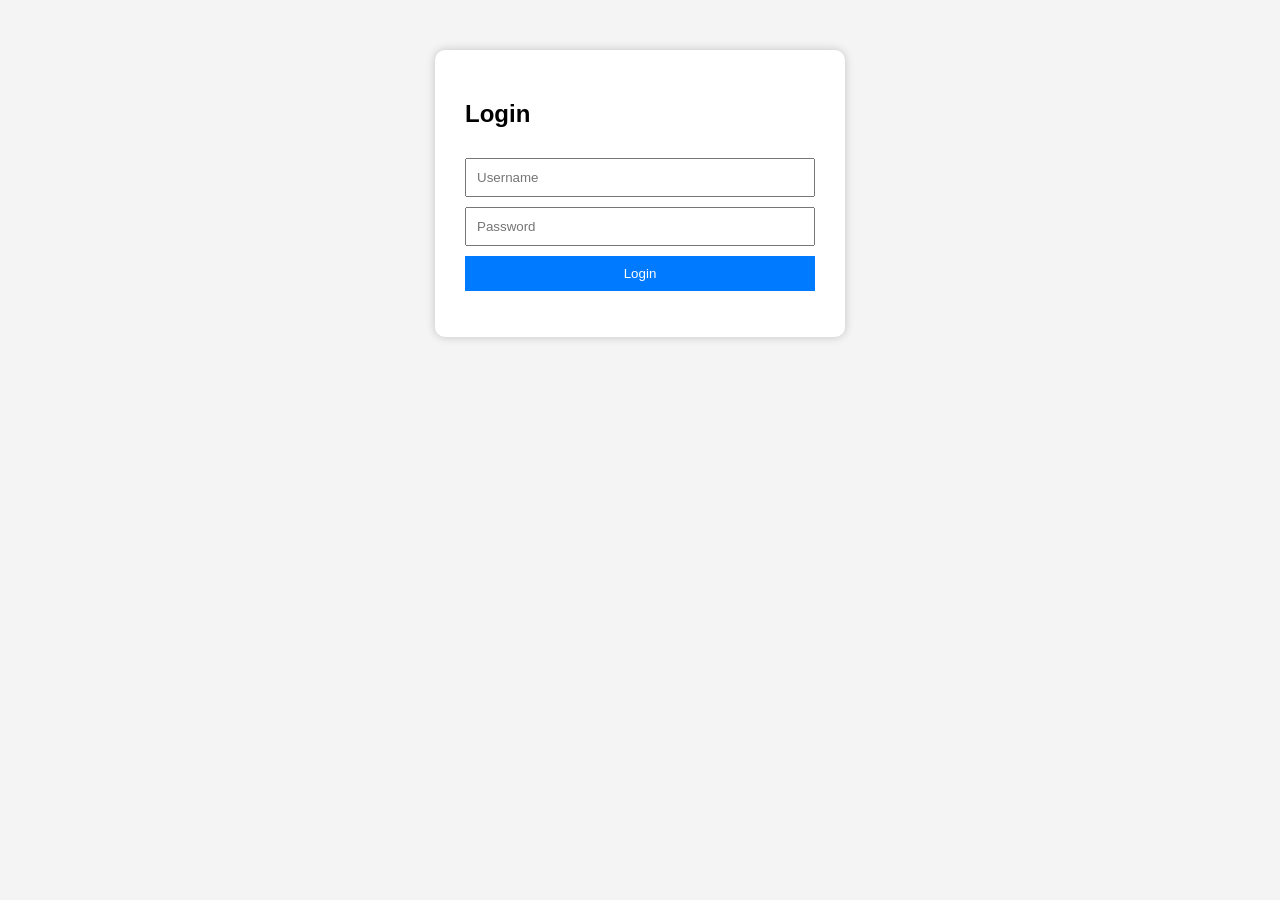
==== dashboard.html @ 8bb8e15e "Update dashboard.html" ====
<!DOCTYPE html>
<html>
<head>
    <title>Dashboard</title>
    <link rel="stylesheet" href="style.css">
</head>
<body>

<div class="container">

    <h2>Dashboard</h2>

    <h3>Selamat Datang, Admin</h3>

    <div id="clock"></div>

    <button onclick="toggleDarkMode()">
        Dark Mode
    </button>

    <hr>

    <h3>Profil Saya</h3>

    <img src="https://via.placeholder.com/100" width="100">

    <p>Nama: Admin</p>
    <p>Email: admin@gmail.com</p>

    <hr>

    <h3>Upload File</h3>

    <input type="file" id="fileInput">
    <button onclick="uploadFile()">Upload</button>

    <ul id="fileList"></ul>

    <hr>

    <h3>Galeri Foto</h3>

    <input type="file"
           id="imageInput"
           accept="image/*">

    <button onclick="showImage()">
        Tampilkan Foto
    </button>

    <br><br>

    <img id="previewImage" width="250">

    <hr>

    <h3>Cari Catatan</h3>

    <input type="text"
           id="searchNote"
           placeholder="Cari catatan..."
           onkeyup="searchNote()">

    <hr>

    <h3>Catatan Saya</h3>

    <input type="text"
           id="noteInput"
           placeholder="Tulis catatan...">

    <button onclick="addNote()">
        Tambah Catatan
    </button>

    <ul id="noteList"></ul>

    <hr>

    <h3>Kalender</h3>

    <input type="date">

    <hr>

    <h3>Music Player</h3>

    <audio controls>
        <source src="musik.mp3" type="audio/mpeg">
        Browser Anda tidak mendukung audio.
    </audio>

    <hr>

    <button onclick="logout()">
        Logout
    </button>

</div>

<script src="script.js"></script>

</body>
</html>
---- style.css ----
body {
    font-family: Arial, sans-serif;
    background: #f4f4f4;
}

.container {
    width: 350px;
    margin: 50px auto;
    padding: 30px;
    background: white;
    border-radius: 10px;
    box-shadow: 0 0 10px rgba(0,0,0,0.2);
}

input, button {
    width: 100%;
    padding: 10px;
    margin-top: 10px;
    box-sizing: border-box;
}

button {
    background: #007bff;
    color: white;
    border: none;
    cursor: pointer;
}

button:hover {
    background: #0056b3;
}

.dark-mode {
    background: #121212;
    color: white;
}

.dark-mode .container {
    background: #1e1e1e;
}

#clock {
    font-size: 25px;
    font-weight: bold;
    margin: 20px 0;
}

#previewImage {
    margin-top: 15px;
    border-radius: 10px;
    max-width: 100%;
}
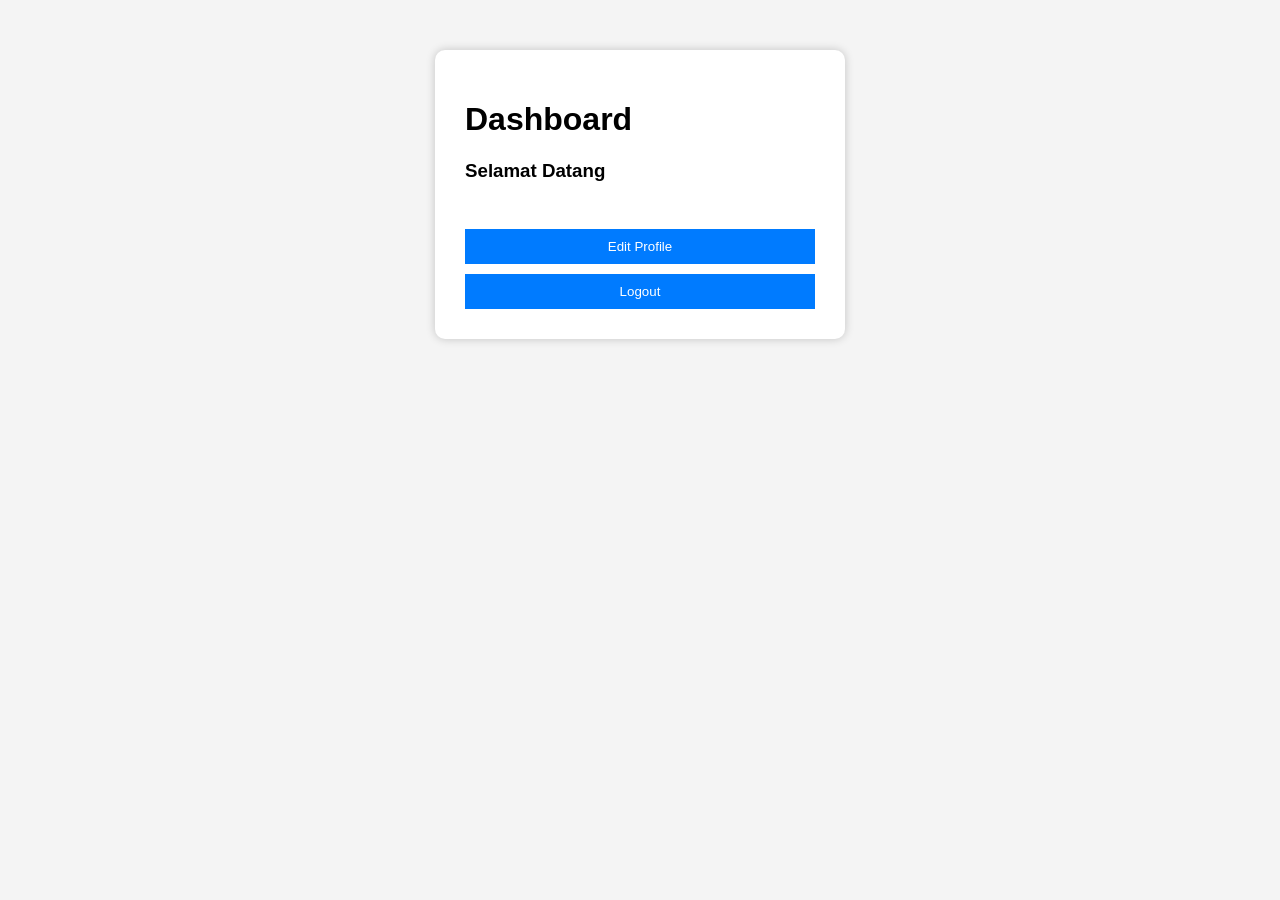
==== commit bf562d54: "Update dashboard.html" ====
--- a/dashboard.html
+++ b/dashboard.html
@@ -1,104 +1,32 @@
 <!DOCTYPE html>
-<html>
+<html lang="id">
 <head>
+    <meta charset="UTF-8">
+    <meta name="viewport" content="width=device-width, initial-scale=1.0">
     <title>Dashboard</title>
     <link rel="stylesheet" href="style.css">
 </head>
 <body>
 
-<div class="container">
+    <div class="container">
+        <h1>Dashboard</h1>
 
-    <h2>Dashboard</h2>
+        <h3>Selamat Datang</h3>
 
-    <h3>Selamat Datang, Admin</h3>
+        <p id="welcomeUser"></p>
 
-    <div id="clock"></div>
+        <br>
 
-    <button onclick="toggleDarkMode()">
-        Dark Mode
-    </button>
+        <a href="profile.html">
+            <button>Edit Profile</button>
+        </a>
 
-    <hr>
+        <button onclick="logout()">
+            Logout
+        </button>
+    </div>
 
-    <h3>Profil Saya</h3>
-
-    <img src="https://via.placeholder.com/100" width="100">
-
-    <p>Nama: Admin</p>
-    <p>Email: admin@gmail.com</p>
-
-    <hr>
-
-    <h3>Upload File</h3>
-
-    <input type="file" id="fileInput">
-    <button onclick="uploadFile()">Upload</button>
-
-    <ul id="fileList"></ul>
-
-    <hr>
-
-    <h3>Galeri Foto</h3>
-
-    <input type="file"
-           id="imageInput"
-           accept="image/*">
-
-    <button onclick="showImage()">
-        Tampilkan Foto
-    </button>
-
-    <br><br>
-
-    <img id="previewImage" width="250">
-
-    <hr>
-
-    <h3>Cari Catatan</h3>
-
-    <input type="text"
-           id="searchNote"
-           placeholder="Cari catatan..."
-           onkeyup="searchNote()">
-
-    <hr>
-
-    <h3>Catatan Saya</h3>
-
-    <input type="text"
-           id="noteInput"
-           placeholder="Tulis catatan...">
-
-    <button onclick="addNote()">
-        Tambah Catatan
-    </button>
-
-    <ul id="noteList"></ul>
-
-    <hr>
-
-    <h3>Kalender</h3>
-
-    <input type="date">
-
-    <hr>
-
-    <h3>Music Player</h3>
-
-    <audio controls>
-        <source src="musik.mp3" type="audio/mpeg">
-        Browser Anda tidak mendukung audio.
-    </audio>
-
-    <hr>
-
-    <button onclick="logout()">
-        Logout
-    </button>
-
-</div>
-
-<script src="script.js"></script>
+    <script src="script.js"></script>
 
 </body>
 </html>
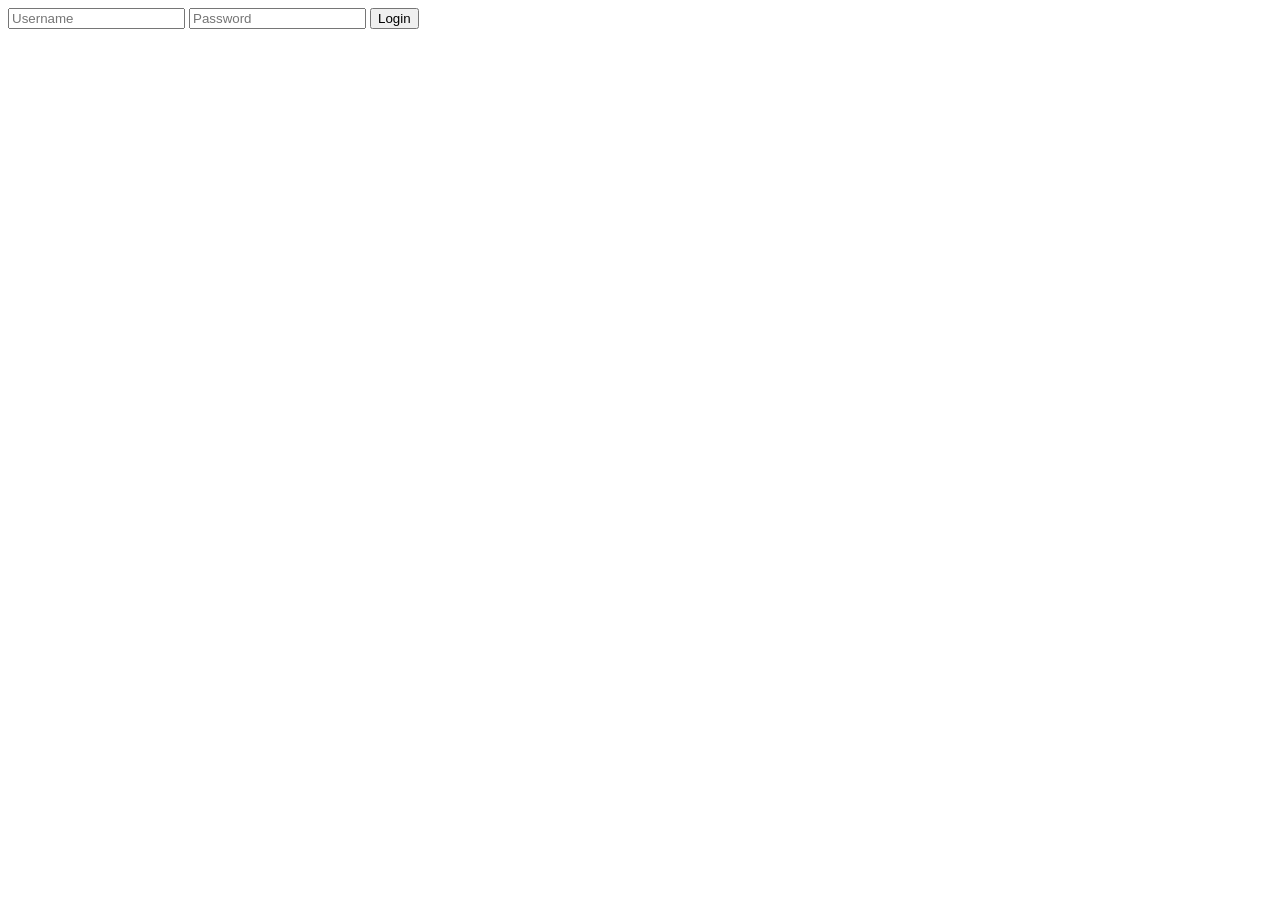
==== commit e8412b30: "Update dashboard.html" ====
--- a/dashboard.html
+++ b/dashboard.html
@@ -8,25 +8,38 @@
 </head>
 <body>
 
-    <div class="container">
-        <h1>Dashboard</h1>
+<div class="container">
+    <h1>Dashboard</h1>
 
-        <h3>Selamat Datang</h3>
+    <h3 id="welcomeUser">Selamat datang</h3>
 
-        <p id="welcomeUser"></p>
+    <button onclick="goProfile()">Edit Profile</button>
+    <button onclick="logout()">Logout</button>
+</div>
 
-        <br>
+<script>
+    // tampilkan username
+    let username = localStorage.getItem("username");
 
-        <a href="profile.html">
-            <button>Edit Profile</button>
-        </a>
+    if (username) {
+        document.getElementById("welcomeUser").innerText =
+            "Selamat datang, " + username;
+    } else {
+        window.location.href = "index.html";
+    }
 
-        <button onclick="logout()">
-            Logout
-        </button>
-    </div>
+    // ke profile
+    function goProfile() {
+        window.location.href = "profile.html";
+    }
 
-    <script src="script.js"></script>
+    // logout
+    function logout() {
+        localStorage.clear();
+        window.location.href = "index.html";
+    }
+</script>
 
+<script src="script.js"></script>
 </body>
 </html>
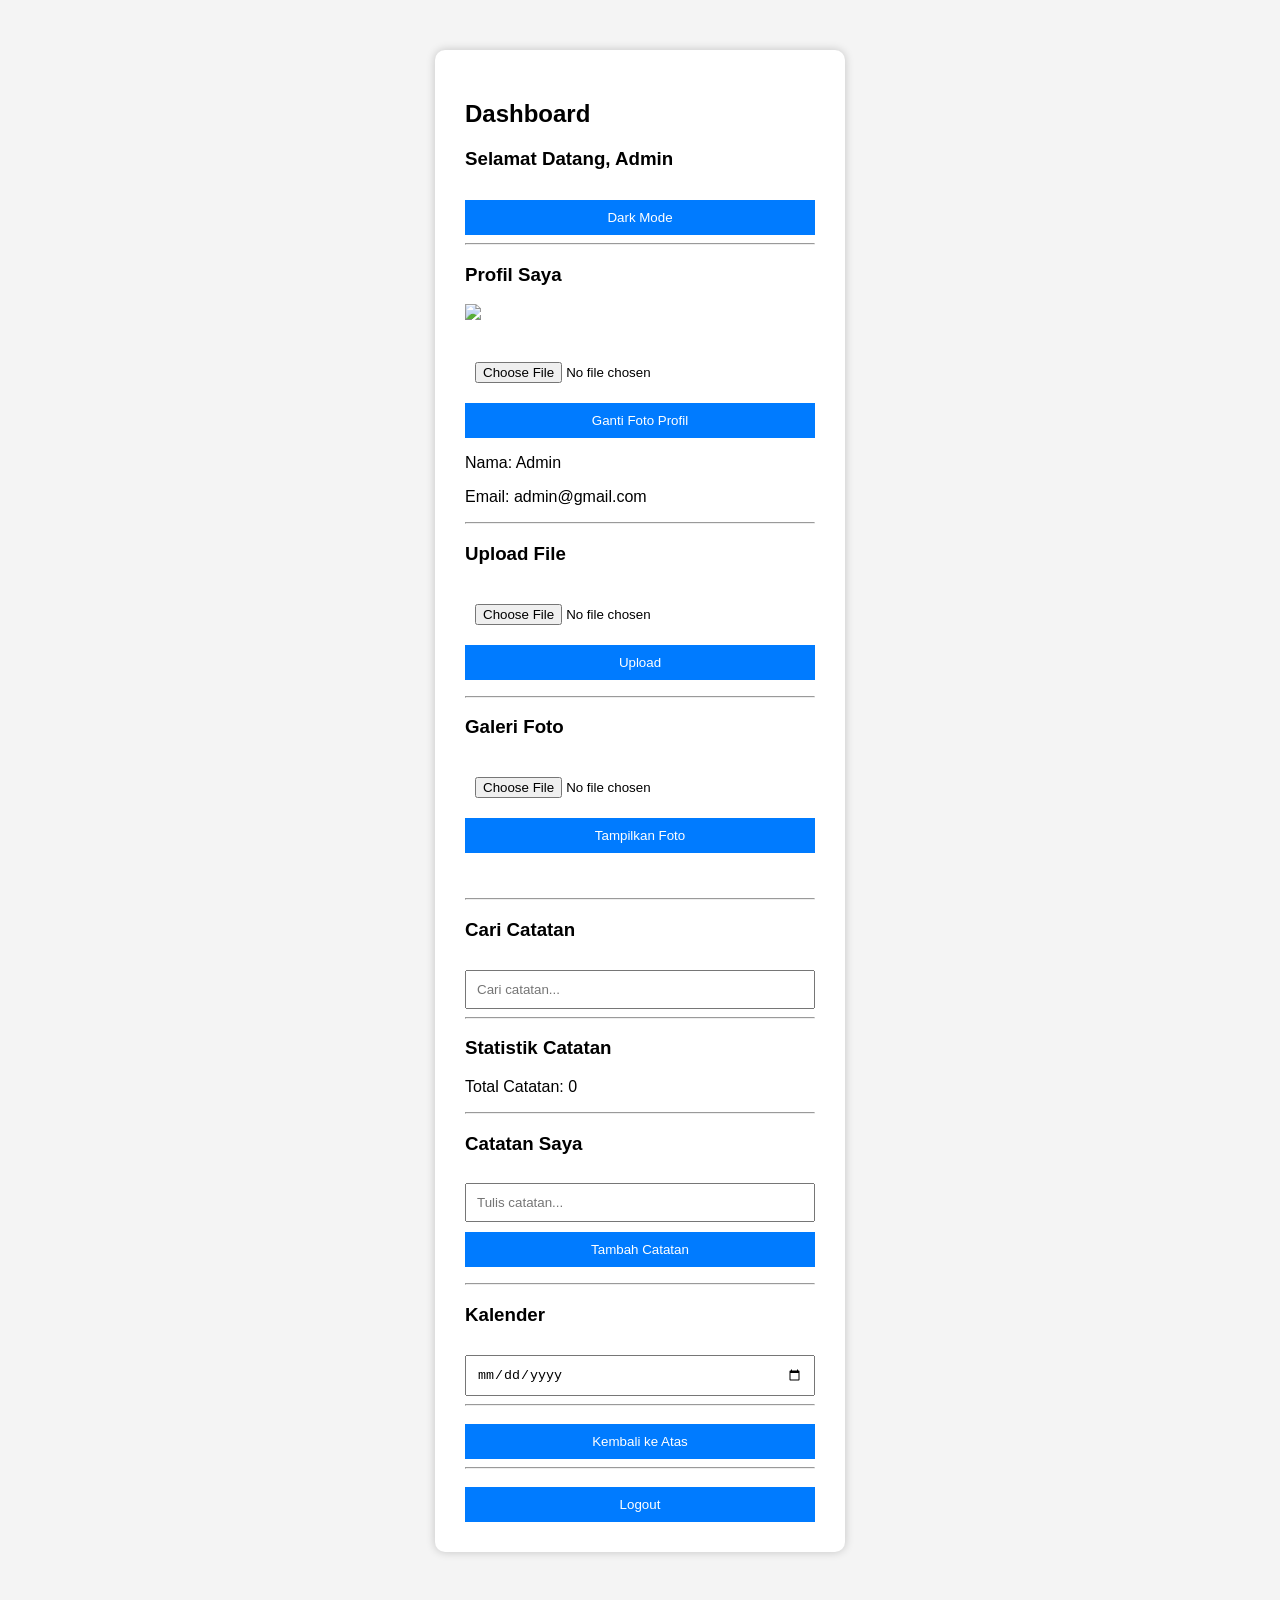
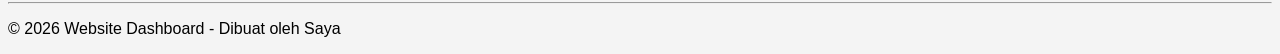
==== commit 88bae3a7: "Update dashboard.html" ====
--- a/dashboard.html
+++ b/dashboard.html
@@ -1,45 +1,126 @@
 <!DOCTYPE html>
-<html lang="id">
+<html>
 <head>
-    <meta charset="UTF-8">
-    <meta name="viewport" content="width=device-width, initial-scale=1.0">
     <title>Dashboard</title>
     <link rel="stylesheet" href="style.css">
 </head>
 <body>
 
 <div class="container">
-    <h1>Dashboard</h1>
 
-    <h3 id="welcomeUser">Selamat datang</h3>
+    <h2>Dashboard</h2>
 
-    <button onclick="goProfile()">Edit Profile</button>
-    <button onclick="logout()">Logout</button>
+    <h3>Selamat Datang, Admin</h3>
+
+    <div id="clock"></div>
+
+    <button onclick="toggleDarkMode()">
+        Dark Mode
+    </button>
+
+    <hr>
+
+    <h3>Profil Saya</h3>
+
+    <img id="profileImage"
+         src="https://via.placeholder.com/100"
+         width="100">
+
+    <br><br>
+
+    <input type="file"
+           id="profileInput"
+           accept="image/*">
+
+    <button onclick="changeProfile()">
+        Ganti Foto Profil
+    </button>
+
+    <p>Nama: Admin</p>
+    <p>Email: admin@gmail.com</p>
+
+    <hr>
+
+    <h3>Upload File</h3>
+
+    <input type="file" id="fileInput">
+    <button onclick="uploadFile()">Upload</button>
+
+    <ul id="fileList"></ul>
+
+    <hr>
+
+    <h3>Galeri Foto</h3>
+
+    <input type="file"
+           id="imageInput"
+           accept="image/*">
+
+    <button onclick="showImage()">
+        Tampilkan Foto
+    </button>
+
+    <br><br>
+
+    <img id="previewImage" width="250">
+
+    <hr>
+
+    <h3>Cari Catatan</h3>
+
+    <input type="text"
+           id="searchNote"
+           placeholder="Cari catatan..."
+           onkeyup="searchNote()">
+
+    <hr>
+
+    <h3>Statistik Catatan</h3>
+
+    <p>Total Catatan:
+        <span id="jumlahCatatan">0</span>
+    </p>
+
+    <hr>
+
+    <h3>Catatan Saya</h3>
+
+    <input type="text"
+           id="noteInput"
+           placeholder="Tulis catatan...">
+
+    <button onclick="addNote()">
+        Tambah Catatan
+    </button>
+
+    <ul id="noteList"></ul>
+
+    <hr>
+
+    <h3>Kalender</h3>
+
+    <input type="date">
+
+    <hr>
+
+    <button onclick="topFunction()">
+        Kembali ke Atas
+    </button>
+
+    <hr>
+
+    <button onclick="logout()">
+        Logout
+    </button>
+
 </div>
 
-<script>
-    // tampilkan username
-    let username = localStorage.getItem("username");
-
-    if (username) {
-        document.getElementById("welcomeUser").innerText =
-            "Selamat datang, " + username;
-    } else {
-        window.location.href = "index.html";
-    }
-
-    // ke profile
-    function goProfile() {
-        window.location.href = "profile.html";
-    }
-
-    // logout
-    function logout() {
-        localStorage.clear();
-        window.location.href = "index.html";
-    }
-</script>
+<footer>
+    <hr>
+    <p>© 2026 Website Dashboard - Dibuat oleh Saya</p>
+</footer>
 
 <script src="script.js"></script>
+
 </body>
 </html>
